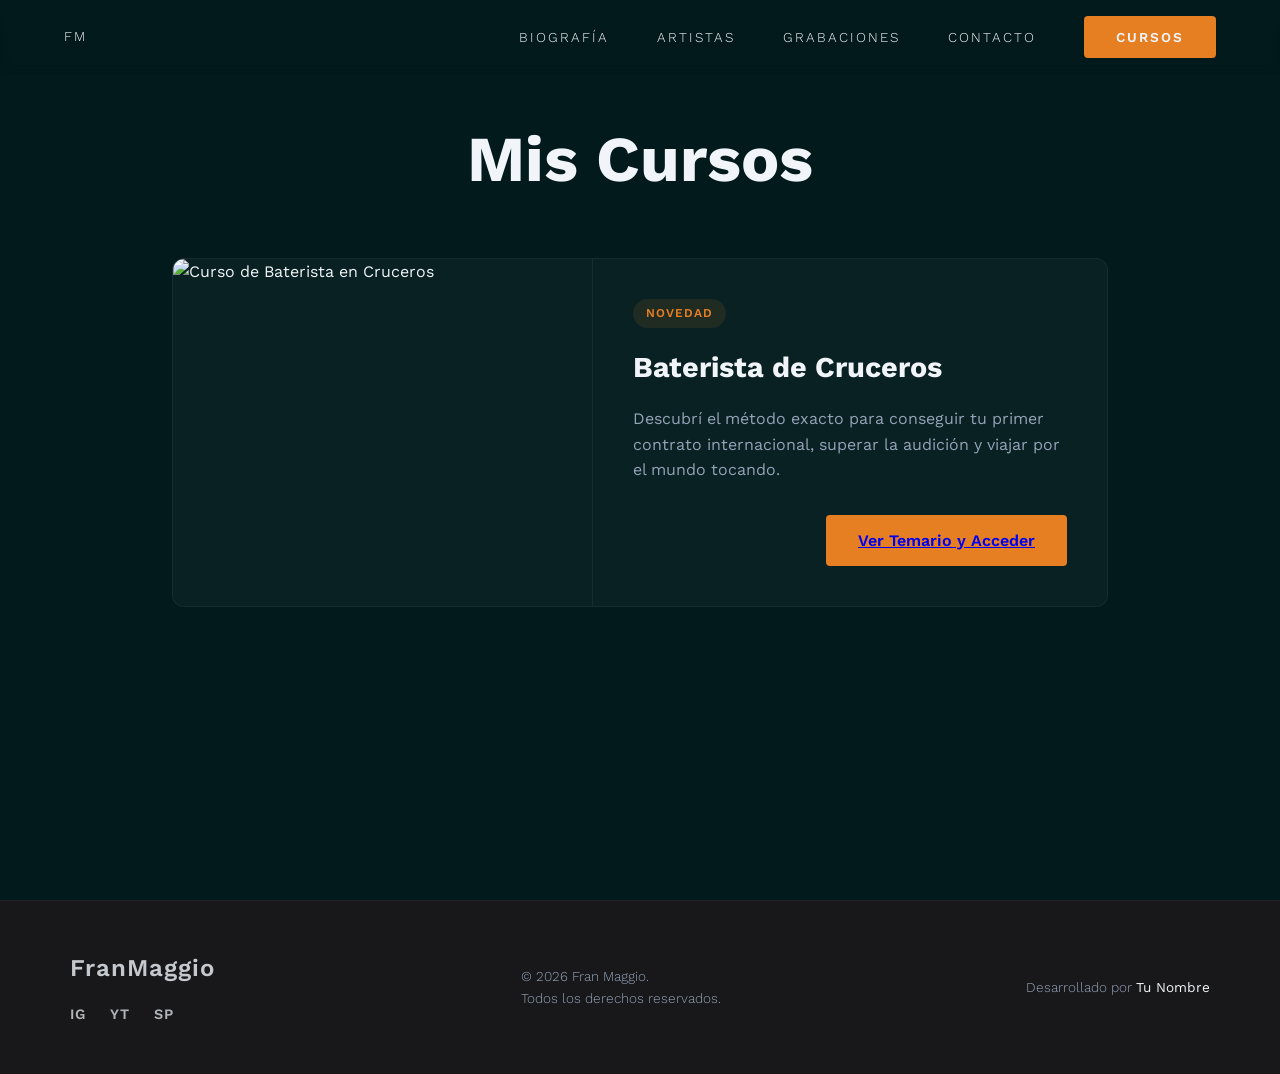
==== cursos.html @ ba83513a "Agregadas secciones de cursos y landing ventas" ====
<!DOCTYPE html>
<html lang="es">

<head>
    <meta charset="UTF-8">
    <meta name="viewport" content="width=device-width, initial-scale=1.0">
    <title>Cursos - Fran Maggio | Drummer</title>
    <link rel="preconnect" href="https://fonts.googleapis.com">
    <link href="https://fonts.googleapis.com/css2?family=Work+Sans:wght@300;400;600;900&display=swap" rel="stylesheet">
    <link rel="stylesheet" href="css/variables.css">
    <link rel="stylesheet" href="css/style.css">
    <link rel="stylesheet" href="css/components.css">
</head>

<body class="bg-dark text-light">

    <nav class="nav-main">
        <a href="index.html" class="logo font-work" style="text-decoration: none;">FM</a>

        <button id="hamburger-btn" class="hamburger-btn">
            <span></span><span></span><span></span>
        </button>

        <ul id="nav-links">
            <li><a href="index.html#bio">Biografía</a></li>
            <li><a href="index.html#artistas">Artistas</a></li>
            <li><a href="index.html#grabaciones">Grabaciones</a></li>
            <li><a href="index.html#contacto">Contacto</a></li>
            <li><a href="cursos.html" class="btn-accent">Cursos</a></li>
        </ul>
    </nav>

    <main>
        <section class="page-section">
            <div class="container-center">
                <h1 class="font-work"
                    style="text-align: center; margin-bottom: 3rem; font-size: clamp(2.5rem, 6vw, 4rem);">Mis Cursos
                </h1>

                <div class="courses-grid">

                    <div class="course-card">
                        <img src="assets/img/curso-cruceros.jpg" alt="Curso de Baterista en Cruceros"
                            class="course-img">
                        <div class="course-info">
                            <span class="course-badge">Novedad</span>
                            <h3>Baterista de Cruceros</h3>
                            <p>Descubrí el método exacto para conseguir tu primer contrato internacional, superar la
                                audición y viajar por el mundo tocando.</p>
                            <a href="https://cruceros.franmaggio.com.ar" class="btn-accent" target="_blank"
                                style="text-align: center; margin-top: auto;">Ver Temario y Acceder</a>
                        </div>
                    </div>

                </div>
            </div>
        </section>
    </main>
    <footer class="site-footer">
        <div class="footer-content reveal">
            <div class="footer-brand">
                <div class="footer-logo font-work">FranMaggio</div>
                <div class="footer-socials">
                    <a href="LINK_A_INSTAGRAM" target="_blank" aria-label="Instagram">IG</a>
                    <a href="LINK_A_YOUTUBE" target="_blank" aria-label="YouTube">YT</a>
                    <a href="LINK_A_SPOTIFY" target="_blank" aria-label="Spotify">SP</a>
                </div>
            </div>

            <div class="footer-copy">
                &copy; <span id="current-year"></span> Fran Maggio.<br>Todos los derechos reservados.
            </div>

            <div class="footer-credits">
                Desarrollado por <a href="#" target="_blank" class="dev-link">Tu Nombre</a>
            </div>
        </div>
    </footer>

    <script src="js/main.js"></script>
---- css/variables.css ----
:root {
    /* Paleta Principal */
    --primary: #085358;
    --primary-dark: #042C2F;
    --primary-light: #0d7b82;
    /* Variante sugerida */
    --accent: #E67E22;
    /* Naranja Cobrizo */
    --accent-glow: rgba(230, 126, 34, 0.3);

    /* Neutros */
    --bg-dark: #021a1c;
    --text-light: #F1F5F9;
    --text-muted: #94a3b8;

    /* Containers (Tus medidas) */
    --container-md: 720px;
    --container-lg: 960px;
    --container-xl: 1140px;
    --container-xxl: 1320px;
    --container-xxxl: 1520px;

    /* Tipografía */
    --font-main: 'Work Sans', sans-serif;
}

/* Reset básico */
* {
    margin: 0;
    padding: 0;
    box-sizing: border-box;
}

body {
    background-color: var(--bg-dark);
    color: var(--text-light);
    font-family: var(--font-main);
    line-height: 1.6;
    overflow-x: hidden;
    -webkit-font-smoothing: antialiased;
}

/* Lógica de Contenedores Asimétricos */
.container-left, .container-right {
    width: 100%;
    /* clamp(mínimo, ideal fluido, máximo) */
    padding-left: clamp(1rem, 5vw, 2rem);
    padding-right: clamp(1rem, 5vw, 2rem);
}

/* 2. Regla de "Empuje" desde el centro (A partir de Tablet) */
@media (min-width: 768px) {
    .container-left {
        /* Empuja el límite derecho hasta el centro de la pantalla (+ un margen de aire) */
        padding-right: calc(50% + 3rem); 
    }
    
    .container-right {
        /* Empuja el límite izquierdo desde el centro de la pantalla (+ un margen de aire) */
        padding-left: calc(50% + 3rem); 
    }
}

/* 3. Ajuste del borde exterior con la grilla (Alineación con el Logo) */
@media (min-width: 768px) {
    .container-left { padding-left: calc(50% - (var(--container-md) / 2)); }
    .container-right { padding-right: calc(50% - (var(--container-md) / 2)); }
}

@media (min-width: 992px) {
    .container-left { padding-left: calc(50% - (var(--container-lg) / 2)); }
    .container-right { padding-right: calc(50% - (var(--container-lg) / 2)); }
}

@media (min-width: 1200px) {
    .container-left { padding-left: calc(50% - (var(--container-xl) / 2)); }
    .container-right { padding-right: calc(50% - (var(--container-xl) / 2)); }
}

@media (min-width: 1400px) {
    .container-left { padding-left: calc(50% - (var(--container-xxl) / 2)); }
    .container-right { padding-right: calc(50% - (var(--container-xxl) / 2)); }
}

@media (min-width: 1600px) {
    .container-left { padding-left: calc(50% - (var(--container-xxxl) / 2)); }
    .container-right { padding-right: calc(50% - (var(--container-xxxl) / 2)); }
}
---- css/style.css ----
body {
    background-color: var(--bg-dark);
    color: var(--text-light);
    font-family: var(--font-main);
    line-height: 1.6;
    /*overflow: hidden;*/
    /* AGREGÁ ESTO: Se activará por JS en splash.js */
    -webkit-font-smoothing: antialiased;
}

/* --- NAVEGACIÓN PRINCIPAL --- */
.nav-main {
    position: fixed;
    top: 0;
    width: 100%;
    padding: 1.5rem 4rem;
    display: flex;
    justify-content: space-between;
    align-items: center;
    z-index: 100;
    background: linear-gradient(to bottom, rgba(2, 26, 28, 0.8), transparent);
    backdrop-filter: blur(5px);
}

.nav-main ul {
    display: flex;
    list-style: none;
    gap: 3rem;
}

.nav-main a {
    color: var(--text-light);
    text-decoration: none;
    font-weight: 300;
    text-transform: uppercase;
    letter-spacing: 2px;
    font-size: 0.85rem;
    transition: color 0.3s;
}

.nav-main a:hover {
    color: var(--accent);
}

/* --- SIDE DOT NAVIGATION --- */
.side-dots {
    position: fixed;
    right: 40px;
    bottom: 40px;
    /* Cambiamos top:50% por bottom */
    display: flex;
    flex-direction: column;
    gap: 15px;
    /* Un poco más apretado */
    z-index: 200;
}

.dot {
    width: 8px;
    /* Más chiquito como pediste */
    height: 8px;
    border: 1px solid var(--accent);
    border-radius: 50%;
    position: relative;
    transition: all 0.3s ease;
    background: transparent;
}

.dot.active {
    background-color: var(--accent);
    transform: scale(1.3);
    /* Un pequeño bump para el activo */
}

.dot {
    width: 12px;
    height: 12px;
    border: 1px solid var(--accent);
    border-radius: 50%;
    position: relative;
    transition: all 0.3s ease;
}

.dot.active {
    background-color: var(--accent);
    box-shadow: 0 0 10px var(--accent-glow);
}

.dot::after {
    content: attr(data-label);
    position: absolute;
    right: 25px;
    top: 50%;
    transform: translateY(-50%);
    color: var(--accent);
    font-size: 0.7rem;
    font-weight: 600;
    text-transform: uppercase;
    opacity: 0;
    pointer-events: none;
    transition: opacity 0.3s;
}

.dot:hover::after {
    opacity: 1;
}

/* --- HERO SECTION --- */
#hero {
    height: 100vh;
    display: flex;
    align-items: center;
    position: relative;
    overflow: hidden;
}

.hero-video {
    position: absolute;
    top: 0;
    left: 0;
    width: 100%;
    height: 100%;
    object-fit: cover;
    z-index: -1;
    filter: brightness(0.4) saturate(0.8);
}

#hero h1 {
    /* Ajustamos de 12vw a 8vw y el máximo a 7rem */
    font-size: clamp(3rem, 8vw, 7rem);
    font-weight: 900;
    line-height: 0.9;
    color: var(--text-light);
    margin-bottom: 1rem;
    white-space: nowrap;
    /* ESTA ES LA MAGIA: Prohíbe que la palabra se rompa en dos renglones */
}

#hero p {
    font-size: 1.2rem;
    text-transform: uppercase;
    letter-spacing: 5px;
    color: var(--accent);
    font-weight: 400;
}

#hero::before {
    content: '';
    position: absolute;
    top: 0;
    left: 0;
    width: 100%;
    height: 100%;
    background: linear-gradient(75deg, var(--bg-dark) 0%, transparent 60%);
    z-index: 0;
    /* Por encima del video, debajo del h1 */
}

.hero-content {
    position: relative;
    z-index: 1;
    /* Aseguramos que el texto esté arriba de la sombra */
}

/* --- SECCIONES GENÉRICAS --- */
.section {
    /* El espacio vertical también debe ser fluido */
    padding-top: clamp(6rem, 15vh, 12rem);
    padding-bottom: clamp(6rem, 15vh, 12rem);
    min-height: 100vh;
    display: flex;
    flex-direction: column;
    justify-content: center;
    position: relative;
}

.side-image {
    position: absolute;
    top: 50%;
    transform: translateY(-50%);
    /* Centra la foto verticalmente perfecta */
    width: 38vw;
    /* Ocupa un poco menos de la mitad de la pantalla */
    height: 65vh;
    /* Altura estética para que no toque los bordes arriba/abajo */
    object-fit: cover;
    /* Para que la foto no se deforme */
    border-radius: 4px;
    /* Un borde sutil para que no sea tan rústico */
    box-shadow: 0 20px 40px rgba(0, 0, 0, 0.4);
    /* Sombra para despegarla del fondo */
    z-index: -1;
    /* Queda detrás del texto por las dudas */
    filter: grayscale(30%) contrast(1.1);
    /* Opcional: un toque estético para que no sea tan brillante */
    transition: filter 0.5s ease;
}

.side-image:hover {
    filter: grayscale(0%) contrast(1);
}

.container-right .side-image {
    left: 5%;
    /* Margen izquierdo de seguridad */
}

.container-left .side-image {
    right: 5%;
    /* Margen derecho de seguridad */
}

.hamburger-btn {
    display: none;
    /* Oculto en PC */
    background: none;
    border: none;
    cursor: pointer;
    z-index: 1000;
    /* Para que quede por encima del menú desplegable */
}

/* Las 3 rayitas */
.hamburger-btn span {
    display: block;
    width: 28px;
    height: 3px;
    background-color: var(--text-light);
    margin: 5px 0;
    transition: all 0.3s ease;
    border-radius: 3px;
}

@media (max-width: 991px) {
    .side-image {
        position: relative;
        /* Deja de estar flotando */
        top: 0;
        transform: none;
        width: 100%;
        /* Ocupa todo el ancho disponible */
        height: 300px;
        left: 0 !important;
        right: 0 !important;
        margin-bottom: 3rem;
        /* Espacio antes del título */
        z-index: 1;
    }
}

.carousel-container {
    overflow: hidden;
    background-color: var(--primary-dark);
    /* Color de fondo por si tarda en cargar la foto */
}

.carousel-slide {
    position: absolute;
    top: 0;
    left: 0;
    width: 100%;
    height: 100%;
    object-fit: cover;
    opacity: 0;
    /* Por defecto son invisibles */
    transition: opacity 1.5s ease-in-out, transform 5s ease-out;
    /* Transición súper suave y lento zoom */
    transform: scale(1.05);
    /* Empieza un poquito más grande */
    z-index: 0;
}

.carousel-slide.active {
    opacity: 1;
    transform: scale(1);
    z-index: 1;
}

h2 {
    /* Mínimo 1.8rem (para 276px), ideal 8vw, máximo 3.5rem */
    font-size: clamp(1.8rem, 8vw, 3.5rem);
    font-weight: 900;
    color: var(--primary);
    margin-bottom: clamp(1.5rem, 5vw, 3rem);
    text-transform: uppercase;
    position: relative;
    word-wrap: break-word;
    /* Salva palabras largas como "Profesional" */
    hyphens: auto;
    /* Permite separar con guiones si la pantalla es enana */
}

h2::after {
    content: '';
    position: absolute;
    left: 0;
    bottom: -10px;
    width: 60px;
    height: 4px;
    background-color: var(--accent);
}

.content-text p {
    font-size: 1.1rem;
    color: var(--text-muted);
    max-width: 700px;
    margin-bottom: 2rem;
}

/* Botón Acento */
.btn-accent {
    background-color: var(--accent);
    padding: 0.8rem 2rem !important;
    border-radius: 4px;
    font-weight: 600 !important;
    transition: transform 0.3s, box-shadow 0.3s !important;
}

.btn-accent:hover {
    transform: translateY(-3px);
    box-shadow: 0 10px 20px rgba(0, 0, 0, 0.3);
    color: white !important;
}

/* --- MOBILE ADJUSTMENTS --- */
@media (max-width: 768px) {
    .nav-main {
        padding: 1.5rem 2rem;
    }

    .hamburger-btn {
        display: block;
        /* Mostramos la hamburguesa */
    }

    /* Transformamos la lista en un panel lateral oculto a la derecha */
    #nav-links {
        position: fixed;
        top: 0;
        right: -100%;
        /* Arranca fuera de la pantalla */
        width: 75%;
        /* No ocupa todo el ancho, deja ver un poco el fondo */
        height: 100vh;
        background-color: rgba(4, 44, 47, 0.95);
        /* Color oscuro semi-transparente */
        backdrop-filter: blur(10px);
        /* Desenfoque fino */
        flex-direction: column;
        justify-content: center;
        align-items: center;
        gap: 3rem;
        transition: right 0.4s cubic-bezier(0.5, 0, 0, 1);
        box-shadow: -10px 0 30px rgba(0, 0, 0, 0.5);
    }

    /* Clase que agregaremos con JS para que el menú entre */
    #nav-links.nav-active {
        right: 0;
    }

    /* Animación: La hamburguesa se transforma en una "X" */
    .hamburger-btn.toggle span:nth-child(1) {
        transform: rotate(-45deg) translate(-5px, 6px);
        background-color: var(--accent);
        /* Se pinta de naranja */
    }

    .hamburger-btn.toggle span:nth-child(2) {
        opacity: 0;
    }

    .hamburger-btn.toggle span:nth-child(3) {
        transform: rotate(45deg) translate(-5px, -6px);
        background-color: var(--accent);
    }

    /* Ajustes extra para mobile que ya tenías */
    .side-dots {
        display: flex;
        right: 10px;
        bottom: 15px;
        gap: 10px;
        transform: scale(0.8);
        z-index: 99;
    }

    .dot::after {
        display: none;
    }
}

/* --- ANIMACIONES DE REVEAL --- */

/* El elemento empieza invisible y un poco más abajo */
.reveal {
    opacity: 0;
    transform: translateY(30px);
    transition: all 0.8s cubic-bezier(0.5, 0, 0, 1);
}

/* Clase que aplicaremos por JS cuando el elemento entre en pantalla */
.reveal.active {
    opacity: 1;
    transform: translateY(0);
}

/* Delay para que el párrafo aparezca un poquito después que el título */
.reveal-delay {
    transition-delay: 0.2s;
}

.artists-grid {
    display: grid;
    /* Agrandamos un poco el mínimo para que el texto entre bien al abrirse */
    grid-template-columns: repeat(auto-fit, minmax(300px, 1fr));
    gap: 1.5rem 3rem;
    margin-top: 2rem;
    max-width: 900px;
}

.artist-item.accordion {
    border-bottom: 1px solid rgba(255, 255, 255, 0.1);
    padding-bottom: 1rem;
    cursor: pointer;
    /* Manito para indicar que es clickeable */
    transition: border-color 0.3s;
}

.artist-header {
    display: flex;
    justify-content: space-between;
    align-items: center;
    font-size: clamp(1rem, 4vw, 1.2rem);
    /* Nombre del artista fluido */
    font-weight: 300;
    color: var(--text-light);
    transition: color 0.3s, transform 0.3s;
}

.artist-header h3 {
    font-size: inherit;
    font-weight: inherit;
    margin: 0;
}

.icon {
    font-size: 1.5rem;
    font-weight: 300;
    transition: transform 0.4s cubic-bezier(0.5, 0, 0, 1);
    color: var(--accent);
}

/* Efecto hover sobre todo el bloque */
.artist-item.accordion:hover .artist-header {
    color: var(--accent);
    transform: translateX(10px);
}

/* --- EL CONTENIDO OCULTO --- */
.artist-content {
    max-height: 0;
    /* Lo escondemos aplastándolo */
    overflow: hidden;
    opacity: 0;
    transition: max-height 0.4s ease-out, opacity 0.4s ease-out, margin-top 0.4s ease-out;
    color: var(--text-muted);
    font-size: 0.95rem;
    line-height: 1.6;
}

.artist-content p {
    word-wrap: break-word;
    font-size: clamp(0.85rem, 3vw, 0.95rem);
}

/* --- ESTADO ACTIVO (CUANDO SE HACE CLIC) --- */
.artist-item.accordion.active {
    border-bottom-color: var(--accent);
}

.artist-item.accordion.active .artist-header {
    color: var(--accent);
    transform: translateX(10px);
}

.artist-item.accordion.active .icon {
    transform: rotate(45deg);
    /* El + se convierte en una X */
}

.artist-item.accordion.active .artist-content {
    max-height: 200px;
    /* Un valor alto para que el texto entre sin cortarse */
    opacity: 1;
    margin-top: 1rem;
}

/* --- SECCIÓN GRABACIONES (ESTILO SPOTIFY) --- */
.recordings-grid {
    display: grid;
    /* Tarjetas de 180px mínimo, se adaptan solas */
    grid-template-columns: repeat(auto-fill, minmax(180px, 1fr));
    gap: 2rem;
    margin-top: 2rem;
    max-width: 800px;
    /* Para que no se estiren infinitamente en monitores gigantes */
}

/* Quitamos el estilo por defecto de los links */
.record-card {
    text-decoration: none;
    display: flex;
    flex-direction: column;
    gap: 1rem;
    cursor: pointer;
    transition: transform 0.3s ease;
}

.record-card:hover {
    transform: translateY(-5px);
    /* Se levanta un poquito al pasar el mouse */
}

/* --- LA PORTADA DEL DISCO --- */
.record-cover {
    position: relative;
    width: 100%;
    aspect-ratio: 1 / 1;
    /* Obliga a que sea un cuadrado perfecto siempre */
    border-radius: 8px;
    /* Bordes apenitas redondeados */
    overflow: hidden;
    box-shadow: 0 10px 20px rgba(0, 0, 0, 0.3);
}

.record-cover img {
    width: 100%;
    height: 100%;
    object-fit: cover;
    transition: transform 0.5s ease;
}

/* --- EL EFECTO DE PLAY AL HACER HOVER --- */
.record-overlay {
    position: absolute;
    top: 0;
    left: 0;
    width: 100%;
    height: 100%;
    background-color: rgba(8, 83, 88, 0.7);
    /* Usamos tu color Teal semi-transparente */
    display: flex;
    justify-content: center;
    align-items: center;
    opacity: 0;
    transition: opacity 0.3s ease;
}

.play-icon {
    font-size: 3rem;
    color: var(--accent);
    /* Naranja cobrizo */
    transform: scale(0.5);
    transition: transform 0.3s cubic-bezier(0.5, 0, 0, 1);
}

/* Cuando paso el mouse por la tarjeta entera, animo la foto y el overlay */
.record-card:hover .record-overlay {
    opacity: 1;
}

.record-card:hover .record-cover img {
    transform: scale(1.1);
    /* Zoom in de la foto */
}

.record-card:hover .play-icon {
    transform: scale(1);
    /* El ícono de play salta hacia adelante */
}

/* --- LA INFO DEL DISCO --- */
.record-info h3 {
    font-size: 1.1rem;
    font-weight: 600;
    color: var(--text-light);
    margin-bottom: 0.2rem;
    transition: color 0.3s;
}

.record-info p {
    font-size: 0.85rem;
    color: var(--text-muted);
    font-weight: 300;
}

/* El título se pinta de naranja al hacer hover */
.record-card:hover .record-info h3 {
    color: var(--accent);
}

.modal-overlay {
    position: fixed;
    inset: 0;
    /* Ocupa toda la pantalla (top, right, bottom, left: 0) */
    background-color: rgba(2, 26, 28, 0.6);
    /* Fondo semi-transparente oscuro */
    backdrop-filter: blur(8px);
    /* ¡La magia del desenfoque! */
    display: flex;
    justify-content: center;
    align-items: center;
    z-index: 9000;
    /* Por encima de todo, pero debajo del splash (9999) */

    /* Empieza oculto */
    opacity: 0;
    visibility: hidden;
    transition: all 0.5s ease-in-out;
}

.modal-content {
    background-color: var(--primary-dark);
    border: 1px solid rgba(230, 126, 34, 0.2);
    /* Borde sutil naranja */
    border-radius: 18px;
    padding: clamp(1.5rem, 5vw, 3rem) clamp(1rem, 4vw, 2rem);
    max-width: 450px;
    width: 95%;
    text-align: center;
    position: relative;
    box-shadow: 0 25px 50px -12px rgba(0, 0, 0, 0.5);

    /* Empieza un poco más abajo para el efecto de entrada */
    transform: translateY(30px) scale(0.95);
    transition: all 0.5s cubic-bezier(0.5, 0, 0, 1);
}

#modal-cta {
    display: block;
    /* Ocupa todo el ancho disponible */
    width: 100%;
    box-sizing: border-box;
    font-size: clamp(0.85rem, 4vw, 1rem);
    /* Letra fluida */
    padding: 1rem 0.5rem !important;
    /* Menos padding lateral */
    white-space: normal;
    /* Permite que el texto se acomode si es necesario */
}

/* CLASE ACTIVA (Controlada por JS) */
.modal-overlay.active {
    opacity: 1;
    visibility: visible;
}

.modal-overlay.active .modal-content {
    transform: translateY(0) scale(1);
}

/* --- ELEMENTOS DEL MODAL --- */
.close-btn {
    position: absolute;
    top: 15px;
    right: 20px;
    background: none;
    border: none;
    color: var(--text-muted);
    font-size: 2rem;
    cursor: pointer;
    transition: color 0.3s;
}

.close-btn:hover {
    color: var(--accent);
}

.modal-badge {
    background-color: rgba(230, 126, 34, 0.1);
    color: var(--accent);
    padding: 0.3rem 0.8rem;
    border-radius: 20px;
    font-size: 0.75rem;
    text-transform: uppercase;
    letter-spacing: 2px;
    font-weight: 600;
    display: inline-block;
    margin-bottom: 1rem;
}

.modal-content h3 {
    color: var(--text-light);
    font-size: 1.8rem;
    margin-bottom: 1rem;
}

.modal-content p {
    color: var(--text-muted);
    font-size: 0.95rem;
    line-height: 1.6;
    margin-bottom: 2rem;
}

/* --- FOOTER --- */
.site-footer {
    background-color: #18181b;
    /* Un tono apenas diferente al bg-dark */
    border-top: 1px solid rgba(255, 255, 255, 0.05);
    /* Línea divisoria muy fina */
    padding: 3rem 2rem;
    z-index: 10;
    position: relative;
}

.footer-content {
    max-width: var(--container-xl);
    margin: 0 auto;
    display: flex;
    flex-direction: column;
    /* En mobile se apilan */
    align-items: center;
    gap: 1.5rem;
    text-align: center;
}

.footer-logo {
    font-size: 1.5rem;
    font-weight: 600;
    color: var(--text-light);
    letter-spacing: 1px;
    opacity: 0.8;
}

.footer-copy,
.footer-credits {
    font-size: 0.85rem;
    color: var(--text-muted);
    font-weight: 300;
}

/* Estilo para tu firma como desarrollador */
.dev-link {
    color: var(--text-light);
    text-decoration: none;
    font-weight: 400;
    transition: color 0.3s ease;
}

.dev-link:hover {
    color: var(--accent);
    /* Se pinta de naranja al pasar el mouse */
}

.footer-brand {
    display: flex;
    flex-direction: column;
    align-items: center;
    /* En mobile se centra */
    gap: 0.5rem;
}

.footer-socials {
    display: flex;
    gap: 1.5rem;
    margin-top: 0.5rem;
}

.footer-socials a {
    color: var(--text-light);
    font-size: 0.9rem;
    font-weight: 600;
    text-decoration: none;
    letter-spacing: 1px;
    opacity: 0.7;
    transition: all 0.3s ease;
}

/* Efecto hover premium (se pinta de naranja y sube apenitas) */
.footer-socials a:hover {
    color: var(--accent);
    opacity: 1;
    transform: translateY(-3px);
}

/* --- AJUSTE DESKTOP PARA LA COLUMNA --- */
@media (min-width: 768px) {
    .footer-brand {
        align-items: flex-start;
        /* En PC se alinea a la izquierda */
    }
}

/* --- DESKTOP: Alineación horizontal --- */
@media (min-width: 768px) {
    .footer-content {
        flex-direction: row;
        /* Se ponen uno al lado del otro */
        justify-content: space-between;
        /* Espacio igualitario entre los 3 */
        text-align: left;
    }
}

#contacto {
    align-items: center;
    /* Centramos todo el contenido */
    text-align: center;
}

.contact-container {
    width: 100%;
    max-width: 600px;
    margin: 0 auto;
    padding: 0 clamp(1rem, 5vw, 2rem);
}

.contact-form {
    display: flex;
    flex-direction: column;
    gap: 1.5rem;
    text-align: left;
    /* El texto adentro de los inputs va a la izquierda */
}

.form-group input,
.form-group textarea {
    width: 100%;
    background-color: rgba(255, 255, 255, 0.03);
    /* Un gris hiper oscuro/transparente */
    border: 1px solid rgba(255, 255, 255, 0.1);
    border-radius: 8px;
    padding: 1rem 1.5rem;
    color: var(--text-light);
    font-family: var(--font-main);
    font-size: 1rem;
    transition: all 0.3s ease;
    box-sizing: border-box;
}

/* El efecto neón sutil cuando hacés clic para escribir */
.form-group input:focus,
.form-group textarea:focus {
    outline: none;
    border-color: var(--accent);
    background-color: rgba(255, 255, 255, 0.06);
    box-shadow: 0 0 10px var(--accent-glow);
}

.form-group textarea {
    resize: vertical;
    /* Solo deja que lo estiren para abajo, no para los costados */
}

/* --- ÍCONOS DE LOS MODALES DE CONTACTO --- */
.modal-icon {
    font-size: 3rem;
    margin-bottom: 1rem;
    display: inline-block;
    border-radius: 50%;
    width: 80px;
    height: 80px;
    line-height: 80px;
    text-align: center;
}

.success-icon {
    background-color: rgba(46, 204, 113, 0.1);
    color: #2ecc71;
    /* Verde éxito */
    border: 2px solid #2ecc71;
}

.error-icon {
    background-color: rgba(231, 76, 60, 0.1);
    color: #e74c3c;
    /* Rojo error */
    border: 2px solid #e74c3c;
}

/* --- PÁGINA DE CURSOS --- */

.page-section {
    padding-top: 12vh; /* Espacio fijo y seguro para desktop */
    padding-bottom: 5rem;
    display: block; 
    min-height: 100vh;
}

/* Ajuste específico para celulares */
@media (max-width: 850px) {
    .page-section {
        padding-top: 14vh; /* Asegura que el título baje lo suficiente en mobile */
    }
}

.container-center {
    width: 100%;
    max-width: 1000px; /* Hacemos el contenedor un poco más angosto para que la tarjeta no quede eterna */
    margin: 0 auto;
    padding: 0 clamp(1rem, 5vw, 2rem);
}

.courses-grid {
    display: flex;
    flex-direction: column; /* Si agregás más cursos, se apilan uno abajo del otro */
    gap: 3rem;
    align-items: center;
    width: 100%;
}

.course-card {
    display: flex;
    flex-direction: row; /* Desktop: Imagen a la izquierda, texto a la derecha */
    background-color: rgba(255, 255, 255, 0.03); 
    border: 1px solid rgba(255, 255, 255, 0.05); 
    border-radius: 12px;
    overflow: hidden;
    width: 100%;
    transition: transform 0.3s ease, border-color 0.3s ease, box-shadow 0.3s ease;
}

.course-card:hover {
    transform: translateY(-5px); 
    border-color: rgba(230, 126, 34, 0.3); 
    box-shadow: 0 15px 30px rgba(0, 0, 0, 0.4);
}

.course-img {
    width: 45%; /* La foto ocupa casi la mitad de la tarjeta */
    min-height: 320px; /* Garantiza una buena altura para la foto */
    object-fit: cover;
    border-right: 1px solid rgba(255, 255, 255, 0.05); /* Línea divisoria sutil */
}

.course-info {
    width: 55%; /* El texto ocupa el resto */
    padding: 2.5rem;
    display: flex;
    flex-direction: column;
    align-items: flex-start;
}

.course-badge {
    background-color: rgba(230, 126, 34, 0.1);
    color: var(--accent);
    padding: 0.3rem 0.8rem;
    border-radius: 20px;
    font-size: 0.75rem;
    text-transform: uppercase;
    letter-spacing: 1px;
    font-weight: 600;
    margin-bottom: 1rem;
}

.course-info h3 {
    font-size: 1.8rem;
    color: var(--text-light);
    margin: 0 0 1rem 0;
}

.course-info p {
    color: var(--text-muted);
    font-size: 1rem;
    line-height: 1.6;
    margin-bottom: 2rem; /* Da aire para que el texto no se pegue al botón */
}

/* El botón clavado en la esquina inferior derecha */
.course-info .btn-accent {
    margin-top: auto; /* Magia Flexbox: Empuja el botón hasta el fondo disponible */
    align-self: flex-end; /* Magia Flexbox: Lo tira hacia la derecha */
}

/* --- MOBILE RESPONSIVE (CELULARES Y TABLETS) --- */
@media (max-width: 850px) {
    .course-card {
        flex-direction: column; /* Apila todo: Imagen arriba, texto abajo */
    }

    .course-img {
        width: 100%; /* La foto ahora ocupa todo el ancho */
        height: 250px; /* Altura fija para que no sea inmensa */
        min-height: auto;
        border-right: none;
        border-bottom: 1px solid rgba(255, 255, 255, 0.05);
    }

    .course-info {
        width: 100%; /* El texto ocupa todo el ancho */
        padding: 1.8rem;
    }

    .course-info h3 {
        font-size: 1.5rem;
    }

    /* En celulares, el botón a la derecha es difícil de tocar, lo hacemos ancho completo */
    .course-info .btn-accent {
        width: 100%;
        text-align: center;
        align-self: center;
    }
}

/* --- MODAL DE PAGOS --- */
.payment-options {
    display: flex;
    flex-direction: column;
    align-items: center;
    width: 100%;
}

/* Botón Transferencia */
.btn-transfer {
    position: relative;
    width: 100%;
    background-color: rgba(255, 255, 255, 0.05);
    border: 1px solid rgba(255, 255, 255, 0.1);
    border-radius: 8px;
    padding: 1.2rem;
    color: var(--text-light);
    text-decoration: none;
    display: flex;
    flex-direction: column;
    align-items: center;
    transition: all 0.3s ease;
    box-sizing: border-box;
}

.btn-transfer:hover {
    background-color: rgba(255, 255, 255, 0.08);
    border-color: var(--accent);
    transform: translateY(-3px);
}

.btn-transfer strong {
    font-size: 1.1rem;
    margin-bottom: 0.2rem;
}

.btn-transfer small {
    color: var(--text-muted);
    font-size: 0.85rem;
}

/* Etiqueta 10% OFF */
.discount-tag {
    position: absolute;
    top: -12px;
    right: -10px;
    background-color: #2ecc71; /* Verde éxito/dinero */
    color: #000;
    font-size: 0.75rem;
    font-weight: 900;
    padding: 0.3rem 0.6rem;
    border-radius: 20px;
    box-shadow: 0 4px 10px rgba(46, 204, 113, 0.4);
}

/* Botón Mercado Pago (Colores Oficiales) */
.btn-mercadopago {
    width: 100%;
    background-color: #009EE3; /* Azul oficial MP */
    border: none;
    border-radius: 8px;
    
    /* Padding ajustado para centrar solo la imagen */
    padding: 1.2rem;
    
    /* Mantenemos Flexbox para centrar la imagen perfectamente */
    display: flex;
    align-items: center;
    justify-content: center;
    
    text-decoration: none;
    transition: background-color 0.3s ease, transform 0.3s ease;
    box-sizing: border-box;
}

.btn-mercadopago:hover {
    background-color: #0088c4;
    transform: translateY(-3px);
}

.mp-logo-only {
    /* Agrandamos la imagen para que sea legible */
    height: 32px; 
    width: auto; /* Mantenemos proporción */
    object-fit: contain; /* Evita deformaciones */
}
---- css/components.css ----
#splash {
    position: fixed;
    top: 0;
    left: 0;
    width: 100%;
    height: 100vh;
    background-color: var(--primary-dark); /* El verde oscuro que definimos */
    display: flex;
    justify-content: center;
    align-items: center;
    z-index: 9999;
    transition: opacity 0.8s cubic-bezier(0.65, 0, 0.35, 1), 
                visibility 0.8s;
}

.splash-container {
    text-align: center;
    width: 300px;
}

.signature-svg {
    width: 100%;
    fill: none;
    stroke: var(--accent); /* El naranja cobrizo */
    stroke-width: 3;
    stroke-linecap: round;
    stroke-linejoin: round;
}

#signature-path {
    /* El valor 1000 es un estimado, luego se ajusta con JS para exactitud */
    stroke-dasharray: 1000;
    stroke-dashoffset: 1000;
    animation: write-sign 1.5s ease-in-out forwards;
}

.splash-text {
    color: var(--text-light);
    font-weight: 300;
    letter-spacing: 5px;
    text-transform: uppercase;
    font-size: 0.9rem;
    margin-top: 10px;
    opacity: 0;
    animation: fade-in-text 0.5s ease-out 1s forwards;
}

/* Animación de la escritura */
@keyframes write-sign {
    to {
        stroke-dashoffset: 0;
    }
}

/* Aparece el nombre abajo */
@keyframes fade-in-text {
    to {
        opacity: 0.6;
    }
}

/* Clase para el fade-out final */
.splash-hidden {
    opacity: 0;
    visibility: hidden;
    pointer-events: none;
}
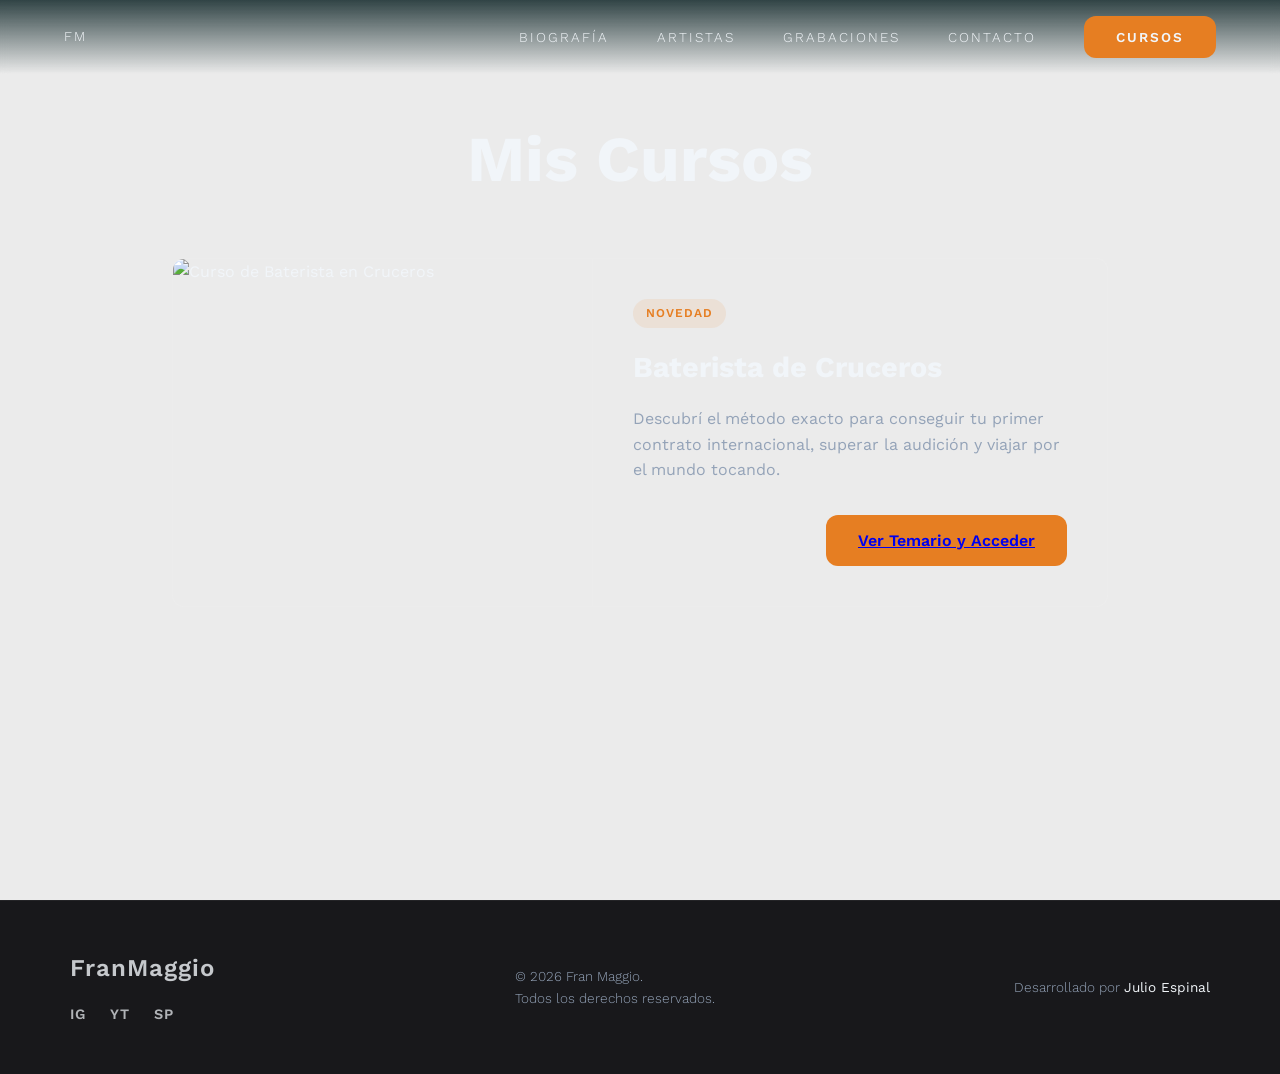
==== commit 8d499b98: "cambios en logos y textos" ====
--- a/cursos.html
+++ b/cursos.html
@@ -72,7 +72,7 @@
             </div>
 
             <div class="footer-credits">
-                Desarrollado por <a href="#" target="_blank" class="dev-link">Tu Nombre</a>
+                Desarrollado por <a href="https://api.whatsapp.com/send?phone=542234257146&text=%C2%A1Hola%2C%20Juli!%20Tengo%20inter%C3%A9s%20en%20tus%20servicios%20de%20desarrollador.%20%C2%BFPodr%C3%A9%20comentarte%20mi%20proyecto%3F" target="_blank" class="dev-link">Julio Espinal</a>
             </div>
         </div>
     </footer>
--- a/css/variables.css
+++ b/css/variables.css
@@ -2,6 +2,7 @@
     /* Paleta Principal */
     --primary: #085358;
     --primary-dark: #042C2F;
+    /*--primary-dark: #ececec;*/
     --primary-light: #0d7b82;
     /* Variante sugerida */
     --accent: #E67E22;
@@ -9,7 +10,8 @@
     --accent-glow: rgba(230, 126, 34, 0.3);
 
     /* Neutros */
-    --bg-dark: #021a1c;
+    /*--bg-dark: #021a1c;*/
+    --bg-dark: #ebebeb;
     --text-light: #F1F5F9;
     --text-muted: #94a3b8;
 
--- a/css/style.css
+++ b/css/style.css
@@ -6,6 +6,13 @@
     /*overflow: hidden;*/
     /* AGREGÁ ESTO: Se activará por JS en splash.js */
     -webkit-font-smoothing: antialiased;
+}
+
+.logo img {
+    height: 50px;
+    width: auto;
+    display: block;
+    margin: 2vw;
 }
 
 /* --- NAVEGACIÓN PRINCIPAL --- */
@@ -151,7 +158,8 @@
     left: 0;
     width: 100%;
     height: 100%;
-    background: linear-gradient(75deg, var(--bg-dark) 0%, transparent 60%);
+    /*background: linear-gradient(75deg, var(--bg-dark) 0%, transparent 60%);*/
+    background: linear-gradient(75deg, var(--primary-dark) 0%, transparent 60%);
     z-index: 0;
     /* Por encima del video, debajo del h1 */
 }
@@ -176,7 +184,7 @@
 
 .side-image {
     position: absolute;
-    top: 50%;
+    top: 40%;
     transform: translateY(-50%);
     /* Centra la foto verticalmente perfecta */
     width: 38vw;
@@ -311,7 +319,7 @@
 .btn-accent {
     background-color: var(--accent);
     padding: 0.8rem 2rem !important;
-    border-radius: 4px;
+    border-radius: 12px;
     font-weight: 600 !important;
     transition: transform 0.3s, box-shadow 0.3s !important;
 }
@@ -410,6 +418,19 @@
     transition-delay: 0.2s;
 }
 
+#artistas::before {
+    content: '';
+    position: absolute;
+    top: 0;
+    left: 0;
+    width: 100%;
+    height: 100%;
+    /*background: linear-gradient(75deg, var(--bg-dark) 0%, transparent 60%);*/
+    background: linear-gradient(-75deg, var(--primary-dark) 0%, transparent 90%);
+    z-index: 0;
+    /* Por encima del video, debajo del h1 */
+}
+
 .artists-grid {
     display: grid;
     /* Agrandamos un poco el mínimo para que el texto entre bien al abrirse */
@@ -584,7 +605,7 @@
 .record-info h3 {
     font-size: 1.1rem;
     font-weight: 600;
-    color: var(--text-light);
+    color: var(--primary-dark);
     margin-bottom: 0.2rem;
     transition: color 0.3s;
 }
@@ -816,6 +837,10 @@
     padding: 0 clamp(1rem, 5vw, 2rem);
 }
 
+.blue{
+    background-color: var(--primary-dark);
+}
+
 .contact-form {
     display: flex;
     flex-direction: column;
@@ -827,7 +852,7 @@
 .form-group input,
 .form-group textarea {
     width: 100%;
-    background-color: rgba(255, 255, 255, 0.03);
+    background-color: rgba(255, 255, 255, 0.1);
     /* Un gris hiper oscuro/transparente */
     border: 1px solid rgba(255, 255, 255, 0.1);
     border-radius: 8px;
@@ -851,6 +876,11 @@
 .form-group textarea {
     resize: vertical;
     /* Solo deja que lo estiren para abajo, no para los costados */
+}
+
+input::-webkit-input-placeholder,
+textarea::-webkit-input-placeholder {
+    color: var(--bg-dark);
 }
 
 /* --- ÍCONOS DE LOS MODALES DE CONTACTO --- */
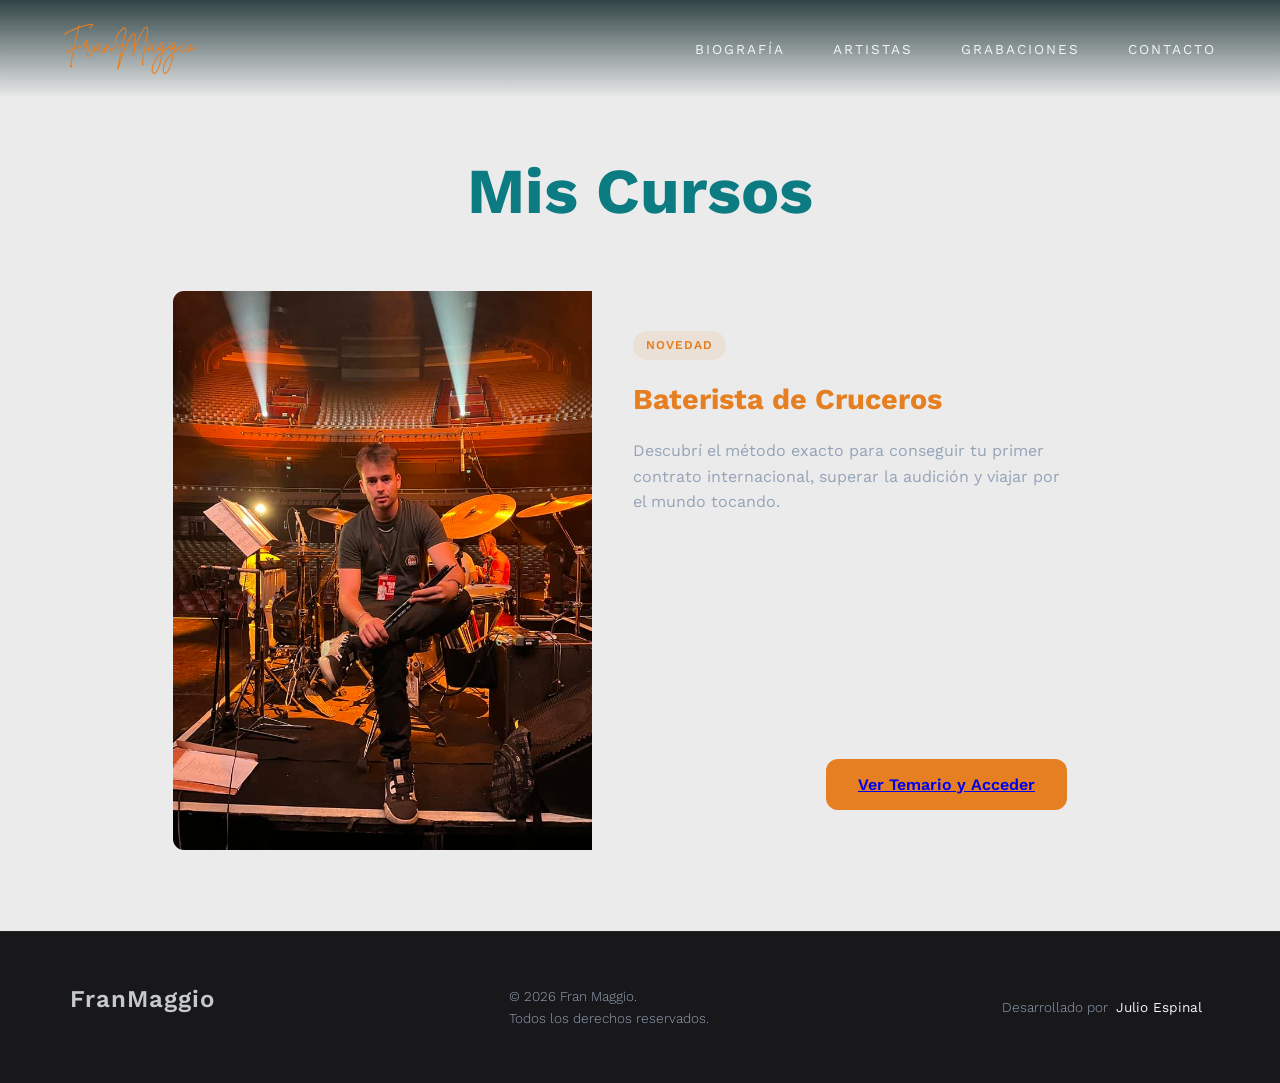
==== commit c0f5fe36: "agregado de imagenes, hero y textos. correcciones estilos" ====
--- a/cursos.html
+++ b/cursos.html
@@ -15,18 +15,20 @@
 <body class="bg-dark text-light">
 
     <nav class="nav-main">
-        <a href="index.html" class="logo font-work" style="text-decoration: none;">FM</a>
-
+        <div class="logo">
+            <img src="/assets/img/fran_logo.svg" alt="Logo">
+        </div>
         <button id="hamburger-btn" class="hamburger-btn">
-            <span></span><span></span><span></span>
+            <span></span>
+            <span></span>
+            <span></span>
         </button>
 
         <ul id="nav-links">
-            <li><a href="index.html#bio">Biografía</a></li>
-            <li><a href="index.html#artistas">Artistas</a></li>
-            <li><a href="index.html#grabaciones">Grabaciones</a></li>
-            <li><a href="index.html#contacto">Contacto</a></li>
-            <li><a href="cursos.html" class="btn-accent">Cursos</a></li>
+            <li><a href="/index.html#bio" style="font-weight: 400;">Biografía</a></li>
+            <li><a href="/index.html#artistas" style="font-weight: 400;">Artistas</a></li>
+            <li><a href="/index.html#grabaciones" style="font-weight: 400;">Grabaciones</a></li>
+            <li><a href="/index.html#contacto" style="font-weight: 400;">Contacto</a></li>
         </ul>
     </nav>
 
@@ -34,20 +36,20 @@
         <section class="page-section">
             <div class="container-center">
                 <h1 class="font-work"
-                    style="text-align: center; margin-bottom: 3rem; font-size: clamp(2.5rem, 6vw, 4rem);">Mis Cursos
+                    style="text-align: center; margin-top: 2rem; margin-bottom: 3rem; font-size: clamp(2.5rem, 6vw, 4rem); color:var(--primary-light)">Mis Cursos
                 </h1>
 
                 <div class="courses-grid">
 
                     <div class="course-card">
-                        <img src="assets/img/curso-cruceros.jpg" alt="Curso de Baterista en Cruceros"
+                        <img src="assets/img/fran-6.jpg" alt="Curso de Baterista en Cruceros"
                             class="course-img">
                         <div class="course-info">
                             <span class="course-badge">Novedad</span>
-                            <h3>Baterista de Cruceros</h3>
+                            <h3 style="color: var(--accent)">Baterista de Cruceros</h3>
                             <p>Descubrí el método exacto para conseguir tu primer contrato internacional, superar la
                                 audición y viajar por el mundo tocando.</p>
-                            <a href="https://cruceros.franmaggio.com.ar" class="btn-accent" target="_blank"
+                            <a href="/cursos/baterista-cruceros-internacional.html" class="btn-accent" target="_blank"
                                 style="text-align: center; margin-top: auto;">Ver Temario y Acceder</a>
                         </div>
                     </div>
@@ -56,14 +58,16 @@
             </div>
         </section>
     </main>
-    <footer class="site-footer">
-        <div class="footer-content reveal">
+        <footer class="site-footer">
+        <div class="footer-content">
             <div class="footer-brand">
                 <div class="footer-logo font-work">FranMaggio</div>
                 <div class="footer-socials">
-                    <a href="LINK_A_INSTAGRAM" target="_blank" aria-label="Instagram">IG</a>
-                    <a href="LINK_A_YOUTUBE" target="_blank" aria-label="YouTube">YT</a>
-                    <a href="LINK_A_SPOTIFY" target="_blank" aria-label="Spotify">SP</a>
+                    <a href="https://www.facebook.com/francisco.maggio.1998" target="_blank" aria-label="Facebook"><i
+                            class='bx bxl-facebook-circle'></i></a>
+                    <a href="https://www.instagram.com/fmadrum/" target="_blank" aria-label="Instagram"><i
+                            class='bx bxl-instagram'></i></a>
+                    <a href="https://www.youtube.com/@franciscomaggio6990" target="_blank" aria-label="Youtube"><i class='bx bxl-youtube'></i></a>
                 </div>
             </div>
 
@@ -72,7 +76,12 @@
             </div>
 
             <div class="footer-credits">
-                Desarrollado por <a href="https://api.whatsapp.com/send?phone=542234257146&text=%C2%A1Hola%2C%20Juli!%20Tengo%20inter%C3%A9s%20en%20tus%20servicios%20de%20desarrollador.%20%C2%BFPodr%C3%A9%20comentarte%20mi%20proyecto%3F" target="_blank" class="dev-link">Julio Espinal</a>
+                Desarrollado por
+                <a href="https://api.whatsapp.com/send?phone=542234257146&text=%C2%A1Hola%2C%20Juli!%20Tengo%20inter%C3%A9s%20en%20tus%20servicios%20de%20desarrollador.%20%C2%BFPodr%C3%A9%20comentarte%20mi%20proyecto%3F"
+                    target="_blank" class="dev-link">Julio Espinal</a>
+                <a href="https://github.com/juliespinal" target="_blank" aria-label="GitHub de Julio Espinal" class="dev-github">
+                    <i class='bx bxl-github'></i>
+                </a>
             </div>
         </div>
     </footer>
--- a/css/variables.css
+++ b/css/variables.css
@@ -24,6 +24,7 @@
 
     /* Tipografía */
     --font-main: 'Work Sans', sans-serif;
+    --font-weight-bold: 600;
 }
 
 /* Reset básico */
@@ -40,6 +41,10 @@
     line-height: 1.6;
     overflow-x: hidden;
     -webkit-font-smoothing: antialiased;
+}
+
+strong {
+  font-weight: var(--font-weight-bold);
 }
 
 /* Lógica de Contenedores Asimétricos */
--- a/css/style.css
+++ b/css/style.css
@@ -12,7 +12,7 @@
     height: 50px;
     width: auto;
     display: block;
-    margin: 2vw;
+    margin: 0 auto;
 }
 
 /* --- NAVEGACIÓN PRINCIPAL --- */
@@ -330,6 +330,21 @@
     color: white !important;
 }
 
+.btn-accent2 {
+    background-color: var(--accent);
+    padding: 0.8rem 2rem !important;
+    border-radius: 12px;
+    font-weight: 600 !important;
+    transition: transform 0.3s, box-shadow 0.3s !important;
+}
+
+.btn-accent2:hover {
+    transform: translateY(-3px);
+    box-shadow: 0 10px 20px rgba(0, 0, 0, 0.3);
+    background-color: white !important;
+    color: var(--accent) !important;
+}
+
 /* --- MOBILE ADJUSTMENTS --- */
 @media (max-width: 768px) {
     .nav-main {
@@ -761,6 +776,31 @@
     font-weight: 300;
 }
 
+/* --- ESTILOS PARA LOS ÍCONOS DE REDES --- */
+.footer-socials a i {
+    font-size: 1.8rem; /* Tamaño de los íconos de Fran */
+    transition: all 0.3s ease;
+}
+
+.footer-credits {
+    display: flex;
+    align-items: center;
+    justify-content: center;
+    gap: 0.5rem; /* Separación entre "Julio Espinal" y el ícono de GitHub */
+}
+
+.dev-github {
+    color: var(--text-muted);
+    font-size: 1.5rem; /* Ícono de GitHub un poquito más sutil */
+    display: flex;
+    transition: all 0.3s ease;
+}
+
+.dev-github:hover, .footer-socials a:hover i {
+    color: var(--accent); /* Se pintan de naranja al pasar el mouse */
+    transform: translateY(-3px); /* Saltan un poquito */
+}
+
 /* Estilo para tu firma como desarrollador */
 .dev-link {
     color: var(--text-light);
@@ -1119,4 +1159,31 @@
     height: 32px; 
     width: auto; /* Mantenemos proporción */
     object-fit: contain; /* Evita deformaciones */
+}
+
+/* --- EFECTO SCROLLSPY (CAMBIO DE COLOR EN EL NAVBAR) --- */
+
+/* Nos aseguramos de que cualquier cambio en los links o el SVG sea suave */
+.nav-main a, 
+.nav-main svg,
+.nav-main svg path {
+    transition: color 0.4s ease-in-out, fill 0.4s ease-in-out !important;
+}
+
+/* La clase que le vamos a inyectar con JavaScript cuando pise las secciones */
+.nav-main.nav-inverted a {
+    color: var(--primary-dark) !important;
+    font-weight: 400;
+}
+
+/* El SVG pasa a blanco (atacamos tanto el fill como el color por las dudas) */
+.nav-main.nav-inverted svg,
+.nav-main.nav-inverted svg path {
+    fill: #ffffff !important;
+    color: #ffffff !important;
+}
+
+/* Mantenemos el hover naranja para que no se pierda la interactividad */
+.nav-main.nav-inverted a:hover {
+    color: var(--bg-dark) !important; 
 }
